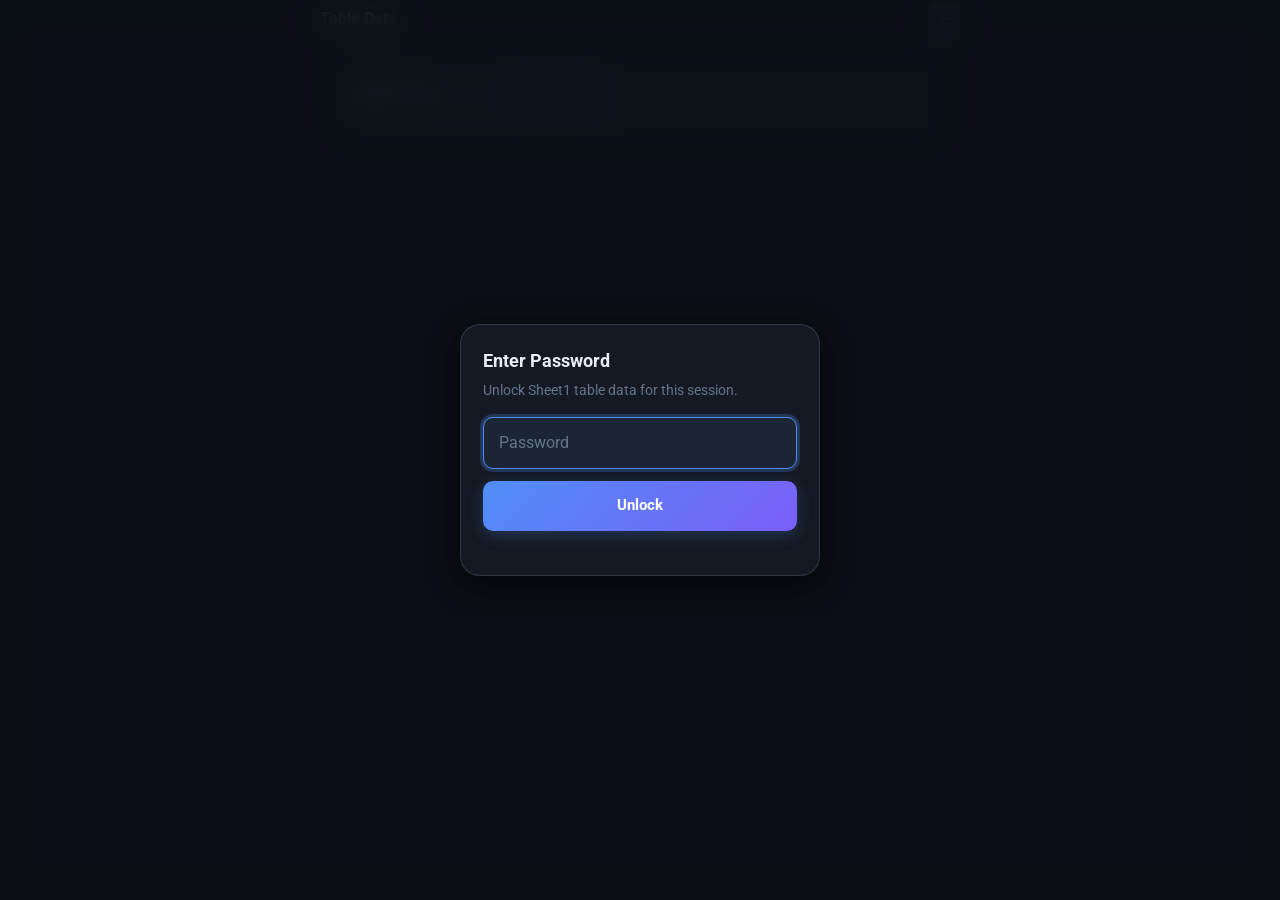
==== table.html @ d9767427 "Update v1" ====
<!DOCTYPE html>
<html lang="en">
<head>
  <meta charset="UTF-8">
  <meta name="viewport" content="width=device-width, initial-scale=1, viewport-fit=cover">
  <meta name="theme-color" content="#0c0f16">
  <meta name="apple-mobile-web-app-capable" content="yes">
  <meta name="apple-mobile-web-app-status-bar-style" content="black-translucent">
  <title>Vending Survey Table</title>
  <link rel="preconnect" href="https://fonts.googleapis.com">
  <link rel="preconnect" href="https://fonts.gstatic.com" crossorigin>
  <link href="https://fonts.googleapis.com/css2?family=Material+Symbols+Rounded:opsz,wght,FILL,GRAD@24,500,0,0&family=Roboto:wght@400;500;700;900&display=swap" rel="stylesheet">
  <link rel="stylesheet" href="assets/style.css">
</head>
<body>
  <div class="auth-overlay hidden" id="authOverlay" role="dialog" aria-modal="true" aria-labelledby="authTitle">
    <form class="auth-card" id="authForm">
      <h2 id="authTitle">Enter Password</h2>
      <p>Unlock Sheet1 table data for this session.</p>
      <input type="password" id="authPassword" autocomplete="current-password" placeholder="Password" required>
      <button type="submit" class="btn btn-primary">Unlock</button>
      <p class="auth-status" id="authStatus" aria-live="polite"></p>
    </form>
  </div>

  <header class="topbar">
    <div class="topbar-inner">
      <div class="topbar-text">
        <h1>Table Data</h1>
      </div>
      <a class="settings-button" href="index.html" aria-label="Back to survey">
        <span class="material-symbols-rounded">arrow_back</span>
      </a>
    </div>
  </header>

  <main class="container table-page">
    <section class="settings-panel">
      <div class="table-viewer-head">
        <span>
          <strong>Sheet1 rows</strong>
          <small id="tableStatus">Loading...</small>
        </span>
        <button type="button" class="btn btn-secondary btn-small" id="loadTableBtn">
          <span class="material-symbols-rounded btn-icon">refresh</span>
          Reload
        </button>
      </div>
      <div class="table-scroll" id="tableScroll">
        <table class="data-table" id="dataTable"></table>
      </div>
    </section>
  </main>

  <div class="toast hidden" id="toast"></div>

  <script src="assets/config.js"></script>
  <script src="assets/table.js"></script>
</body>
</html>
---- assets/style.css ----
:root {
  --bg: #0c0f16;
  --surface: #141923;
  --surface-2: #1c2535;
  --surface-3: #222d40;
  --border: rgba(255, 255, 255, 0.07);
  --border-strong: rgba(255, 255, 255, 0.13);
  --highlight: rgba(255, 255, 255, 0.04);
  --text: #e8eef8;
  --text-dim: #c4cfe4;
  --muted: #64748b;
  --accent: #4f8ef7;
  --accent-glow: rgba(79, 142, 247, 0.25);
  --accent-gradient: linear-gradient(135deg, #4f8ef7, #7b5ef8);
  --topbar-bg: rgba(12, 15, 22, 0.88);
  --panel-bg: rgba(20, 25, 35, 0.78);
  --action-bg: rgba(12, 15, 22, 0.93);
  --success: #34d399;
  --success-dim: rgba(52, 211, 153, 0.15);
  --warn: #fbbf24;
  --warn-dim: rgba(251, 191, 36, 0.15);
  --danger: #f87171;
  --danger-dim: rgba(248, 113, 113, 0.15);
  --green-full: #059669;
  --green-deep: #064e3b;
  --red-full: #dc2626;
  --red-deep: #7f1d1d;
  --amber-full: #d97706;
  --amber-deep: #78350f;
  --radius-sm: 10px;
  --radius: 16px;
  --radius-lg: 20px;
  --tap: 50px;
  --safe-bottom: env(safe-area-inset-bottom, 0px);
  --shadow-card: 0 2px 12px rgba(0, 0, 0, 0.5), 0 0 0 1px var(--border);
  --shadow-float: 0 8px 32px rgba(0, 0, 0, 0.6);
}

body[data-theme="light"] {
  --bg: #f7f9fc;
  --surface: #ffffff;
  --surface-2: #f1f5f9;
  --surface-3: #e2e8f0;
  --border: rgba(15, 23, 42, 0.10);
  --border-strong: rgba(15, 23, 42, 0.18);
  --text: #0f172a;
  --text-dim: #334155;
  --muted: #667085;
  --accent: #2563eb;
  --accent-glow: rgba(37, 99, 235, 0.18);
  --accent-gradient: linear-gradient(135deg, #2563eb, #7c3aed);
  --success: #047857;
  --warn: #b45309;
  --danger: #dc2626;
  --topbar-bg: rgba(255, 255, 255, 0.92);
  --panel-bg: rgba(255, 255, 255, 0.96);
  --action-bg: rgba(255, 255, 255, 0.94);
  --shadow-card: 0 8px 24px rgba(15, 23, 42, 0.07), 0 0 0 1px var(--border);
  --shadow-float: 0 12px 36px rgba(15, 23, 42, 0.16);
}

*, *::before, *::after { box-sizing: border-box; }

html {
  -webkit-text-size-adjust: 100%;
  scroll-behavior: smooth;
}

body {
  margin: 0;
  font-family: 'Roboto', system-ui, -apple-system, sans-serif;
  background: var(--bg);
  color: var(--text);
  line-height: 1.5;
  padding-bottom: calc(128px + var(--safe-bottom));
  -webkit-font-smoothing: antialiased;
}

.material-symbols-rounded {
  font-family: 'Material Symbols Rounded';
  font-feature-settings: 'liga';
  -webkit-font-feature-settings: 'liga';
  font-style: normal;
  font-variation-settings: 'FILL' 0, 'wght' 500, 'GRAD' 0, 'opsz' 24;
  font-weight: normal;
  letter-spacing: normal;
  line-height: 1;
  text-transform: none;
  white-space: nowrap;
  word-wrap: normal;
  -webkit-font-smoothing: antialiased;
}

/* Topbar */

.topbar {
  position: sticky;
  top: 0;
  z-index: 10;
  background: var(--topbar-bg);
  backdrop-filter: blur(20px) saturate(1.6);
  -webkit-backdrop-filter: blur(20px) saturate(1.6);
  border-bottom: 1px solid var(--border);
  padding: 0 10px;
}

.topbar-inner {
  max-width: 640px;
  margin: 0 auto;
  display: flex;
  align-items: center;
  gap: 8px;
  min-height: 38px;
  padding: 4px 0;
}

.topbar-text h1 {
  margin: 0;
  font-size: 1rem;
  font-weight: 700;
  letter-spacing: 0;
  line-height: 1;
}

.topbar-text {
  min-width: 0;
  flex: 1;
}

.topbar-text h1 {
  overflow: hidden;
  text-overflow: ellipsis;
  white-space: nowrap;
}

.draft-badge {
  display: inline-flex;
  align-items: center;
  gap: 4px;
  margin-left: auto;
  padding: 3px 7px;
  border-radius: 999px;
  background: rgba(79, 142, 247, 0.1);
  border: 1px solid rgba(79, 142, 247, 0.25);
  color: var(--accent);
  font-size: 0.66rem;
  font-weight: 600;
  letter-spacing: 0.02em;
}

.draft-badge::before {
  content: '';
  width: 5px;
  height: 5px;
  border-radius: 50%;
  background: var(--accent);
}

.settings-button {
  width: 30px;
  height: 30px;
  border: 1px solid var(--border-strong);
  border-radius: 8px;
  background: var(--surface-2);
  color: var(--text-dim);
  cursor: pointer;
  display: inline-flex;
  align-items: center;
  justify-content: center;
  flex-shrink: 0;
  touch-action: manipulation;
  -webkit-tap-highlight-color: transparent;
}

.settings-button .material-symbols-rounded {
  font-size: 1rem;
}

body[data-theme="light"] .settings-button {
  background: #ffffff;
  color: #475569;
  box-shadow: 0 1px 3px rgba(15, 23, 42, 0.08);
}

/* Layout */

.container {
  max-width: 640px;
  margin: 0 auto;
  padding: 10px 12px 0;
}

/* Settings */

.settings-panel {
  margin-bottom: 12px;
  padding: 16px;
  border: 1px solid var(--border);
  border-radius: var(--radius);
  background: var(--panel-bg);
  box-shadow: var(--shadow-card);
}

.settings-header {
  margin-bottom: 12px;
}

.settings-header h2 {
  margin: 0;
  font-size: 0.95rem;
  font-weight: 800;
  letter-spacing: 0.01em;
}

.settings-header p {
  margin: 2px 0 0;
  color: var(--muted);
  font-size: 0.8rem;
}

.setting-row {
  min-height: 58px;
  padding: 10px 0;
  border-top: 1px solid var(--border);
  display: flex;
  align-items: center;
  justify-content: space-between;
  gap: 16px;
}

.setting-row strong {
  display: block;
  color: var(--text);
  font-size: 0.9rem;
  font-weight: 700;
}

.setting-row small {
  display: block;
  margin-top: 2px;
  color: var(--muted);
  font-size: 0.76rem;
}

.setting-row input[type="checkbox"] {
  width: 48px;
  height: 28px;
  margin: 0;
  appearance: none;
  -webkit-appearance: none;
  border: 1px solid var(--border-strong);
  border-radius: 999px;
  background: var(--surface-3);
  position: relative;
  cursor: pointer;
  flex-shrink: 0;
  transition: background 0.15s, border-color 0.15s;
}

.setting-row input[type="checkbox"]::after {
  content: '';
  position: absolute;
  top: 3px;
  left: 3px;
  width: 20px;
  height: 20px;
  border-radius: 50%;
  background: var(--text-dim);
  transition: transform 0.15s, background 0.15s;
}

.setting-row input[type="checkbox"]:checked {
  background: var(--accent-gradient);
  border-color: transparent;
}

.setting-row input[type="checkbox"]:checked::after {
  transform: translateX(20px);
  background: #fff;
}

.settings-link {
  padding-top: 12px;
  border-top: 1px solid var(--border);
  display: flex;
  align-items: center;
  justify-content: space-between;
  gap: 12px;
  color: inherit;
  text-decoration: none;
}

.settings-link strong {
  display: block;
  color: var(--text);
  font-size: 0.9rem;
  font-weight: 700;
}

.settings-link small {
  display: block;
  margin-top: 2px;
  color: var(--muted);
  font-size: 0.76rem;
}

.settings-link > .material-symbols-rounded {
  color: var(--accent);
  font-size: 1.15rem;
}

.btn-small {
  min-height: 38px;
  padding: 0 12px;
  font-size: 0.84rem;
  flex-shrink: 0;
}

.table-scroll {
  max-height: 360px;
  margin-top: 12px;
  overflow: auto;
  border: 1px solid var(--border);
  border-radius: var(--radius-sm);
  background: var(--surface);
}

.data-table {
  width: max-content;
  min-width: 100%;
  border-collapse: collapse;
  font-size: 0.78rem;
}

.data-table th,
.data-table td {
  max-width: 180px;
  padding: 9px 10px;
  border-bottom: 1px solid var(--border);
  border-right: 1px solid var(--border);
  text-align: left;
  vertical-align: top;
  white-space: nowrap;
}

.data-table th {
  position: sticky;
  top: 0;
  z-index: 1;
  background: var(--surface-2);
  color: var(--text);
  font-weight: 800;
}

.data-table td {
  color: var(--text-dim);
}

.data-table tr:last-child td {
  border-bottom: 0;
}

/* Wizard progress */

.wizard-progress {
  margin-bottom: 12px;
  padding: 14px 14px 12px;
  border: 1px solid var(--border);
  border-radius: var(--radius);
  background: var(--panel-bg);
  box-shadow: var(--shadow-card);
}

.progress-meta {
  display: flex;
  justify-content: space-between;
  align-items: center;
  gap: 12px;
  margin-bottom: 10px;
  color: var(--text-dim);
  font-size: 0.82rem;
  font-weight: 700;
  letter-spacing: 0.01em;
}

.progress-meta span:last-child {
  color: var(--accent);
}

.progress-track {
  height: 8px;
  overflow: hidden;
  border-radius: 999px;
  background: var(--surface-3);
}

.progress-fill {
  width: 25%;
  height: 100%;
  border-radius: inherit;
  background: var(--accent-gradient);
  box-shadow: 0 0 16px var(--accent-glow);
  transition: width 0.24s ease;
}

/* Cards */

.card {
  --section-color: var(--accent);
  --section-soft: rgba(79, 142, 247, 0.14);
  background: var(--surface);
  border-radius: var(--radius-lg);
  padding: 20px 16px;
  margin-bottom: 12px;
  box-shadow: var(--shadow-card);
  position: relative;
  overflow: hidden;
  border-left: 3px solid var(--section-color);
}

.survey-step {
  display: none;
}

.survey-step.active {
  display: block;
  animation: stepIn 0.18s ease-out;
}

@keyframes stepIn {
  from {
    opacity: 0;
    transform: translateY(8px);
  }
  to {
    opacity: 1;
    transform: translateY(0);
  }
}

.card::before {
  content: '';
  position: absolute;
  inset: 0 0 auto;
  height: 1px;
  background: linear-gradient(90deg, transparent, rgba(255,255,255,0.09), transparent);
  pointer-events: none;
}

.card::after {
  content: '';
  position: absolute;
  top: -40px;
  right: -60px;
  width: 150px;
  height: 150px;
  border-radius: 50%;
  background: var(--section-soft);
  filter: blur(26px);
  pointer-events: none;
}

.card-location {
  --section-color: #38bdf8;
  --section-soft: rgba(56, 189, 248, 0.14);
}

.card-machine {
  --section-color: #f59e0b;
  --section-soft: rgba(245, 158, 11, 0.14);
}

.card-amenities {
  --section-color: #10b981;
  --section-soft: rgba(16, 185, 129, 0.14);
}

.card-assessment {
  --section-color: #a78bfa;
  --section-soft: rgba(167, 139, 250, 0.14);
}

body[data-theme="light"] .card-location {
  --section-color: #0284c7;
  --section-soft: rgba(2, 132, 199, 0.10);
}

body[data-theme="light"] .card-machine {
  --section-color: #b45309;
  --section-soft: rgba(180, 83, 9, 0.10);
}

body[data-theme="light"] .card-amenities {
  --section-color: #047857;
  --section-soft: rgba(4, 120, 87, 0.10);
}

body[data-theme="light"] .card-assessment {
  --section-color: #7c3aed;
  --section-soft: rgba(124, 58, 237, 0.10);
}

.card-header {
  display: flex;
  align-items: center;
  gap: 10px;
  margin-bottom: 20px;
}

.card-icon {
  width: 30px;
  height: 30px;
  border-radius: 8px;
  display: flex;
  align-items: center;
  justify-content: center;
  color: var(--section-color);
  flex-shrink: 0;
  border: 1px solid var(--section-soft);
}

.card-icon .material-symbols-rounded {
  font-size: 1.15rem;
}

.card-icon.loc,
.card-icon.mach,
.card-icon.amen,
.card-icon.rate {
  background: var(--section-soft);
}

.card h2 {
  margin: 0;
  font-size: 0.85rem;
  font-weight: 700;
  text-transform: uppercase;
  letter-spacing: 0.07em;
  color: var(--text-dim);
}

/* Fields */

.field {
  display: block;
  margin-bottom: 18px;
}

.field:last-child { margin-bottom: 0; }

fieldset.field {
  border: 0;
  padding: 0;
  margin: 0 0 18px;
}

fieldset.field:last-child { margin-bottom: 0; }

.label, legend.label {
  display: block;
  margin-bottom: 9px;
  font-size: 0.85rem;
  font-weight: 600;
  color: var(--text-dim);
  letter-spacing: 0.01em;
}

/* Inputs */

input[type="text"],
input[type="password"],
select,
textarea {
  width: 100%;
  min-height: var(--tap);
  padding: 13px 15px;
  border: 1px solid var(--border-strong);
  border-radius: var(--radius-sm);
  background: var(--surface-2);
  color: var(--text);
  font: inherit;
  font-size: 16px;
  font-weight: 500;
  transition: border-color 0.15s, box-shadow 0.15s;
  -webkit-appearance: none;
}

select {
  appearance: none;
  background-image:
    linear-gradient(45deg, transparent 50%, var(--muted) 50%),
    linear-gradient(135deg, var(--muted) 50%, transparent 50%);
  background-position:
    calc(100% - 20px) 22px,
    calc(100% - 14px) 22px;
  background-repeat: no-repeat;
  background-size: 6px 6px, 6px 6px;
  padding-right: 44px;
}

textarea {
  min-height: 90px;
  resize: vertical;
  line-height: 1.5;
}

input:focus,
select:focus,
textarea:focus {
  outline: none;
  border-color: var(--accent);
  box-shadow: 0 0 0 3px var(--accent-glow);
}

input.invalid,
select.invalid {
  border-color: var(--danger);
  box-shadow: 0 0 0 3px var(--danger-dim);
}

input::placeholder,
textarea::placeholder {
  color: var(--muted);
  font-weight: 400;
}

.input-action {
  display: grid;
  grid-template-columns: minmax(0, 1fr) var(--tap);
  gap: 8px;
}

.icon-action {
  width: var(--tap);
  min-height: var(--tap);
  border: 1px solid rgba(79, 142, 247, 0.28);
  border-radius: var(--radius-sm);
  background: rgba(79, 142, 247, 0.12);
  color: #93c5fd;
  cursor: pointer;
  display: inline-flex;
  align-items: center;
  justify-content: center;
  touch-action: manipulation;
  -webkit-tap-highlight-color: transparent;
  transition: background 0.12s, border-color 0.12s, transform 0.08s;
}

.icon-action:active {
  transform: scale(0.96);
}

.icon-action:disabled {
  cursor: wait;
  opacity: 0.55;
  transform: none;
}

.icon-action .material-symbols-rounded {
  font-size: 1.2rem;
}

body[data-theme="light"] .icon-action {
  background: #dbeafe;
  border-color: #93c5fd;
  color: #1d4ed8;
}

/* Chips */

.chip-grid {
  display: grid;
  grid-template-columns: repeat(2, 1fr);
  gap: 7px;
}

.chip-row {
  display: flex;
  flex-wrap: wrap;
  gap: 7px;
}

.chip-row.compact { margin-top: 9px; }
.chip-row.wrap    { margin-top: 9px; }

.chip {
  min-height: 46px;
  padding: 10px 14px;
  border: 1px solid var(--border-strong);
  border-radius: 999px;
  background: var(--surface-2);
  color: var(--text-dim);
  font: inherit;
  font-size: 0.88rem;
  font-weight: 500;
  cursor: pointer;
  touch-action: manipulation;
  -webkit-tap-highlight-color: transparent;
  transition: background 0.12s, border-color 0.12s, color 0.12s,
              box-shadow 0.12s, transform 0.08s;
  display: inline-flex;
  align-items: center;
  justify-content: center;
  gap: 6px;
  text-align: center;
  white-space: nowrap;
}

.chip-icon {
  font-size: 1rem;
}

.chip-sm {
  min-height: 38px;
  padding: 8px 13px;
  font-size: 0.82rem;
}

.chip:active { transform: scale(0.96); }

.chip.selected {
  background: rgba(79, 142, 247, 0.18);
  border-color: rgba(79, 142, 247, 0.55);
  color: #93c5fd;
  font-weight: 600;
  box-shadow: 0 0 0 1px rgba(79, 142, 247, 0.3) inset;
}

body[data-theme="light"] .chip.selected {
  background: #dbeafe;
  border-color: #2563eb;
  color: #1d4ed8;
  box-shadow: 0 0 0 1px rgba(37, 99, 235, 0.22) inset;
}

.chip[data-value="office"] { border-color: rgba(56, 189, 248, 0.28); }
.chip[data-value="warehouse"] { border-color: rgba(245, 158, 11, 0.3); }
.chip[data-value="clinic"] { border-color: rgba(248, 113, 113, 0.28); }
.chip[data-value="school"] { border-color: rgba(167, 139, 250, 0.32); }
.chip[data-value="dormitory"] { border-color: rgba(99, 102, 241, 0.32); }
.chip[data-value="gym"] { border-color: rgba(16, 185, 129, 0.3); }
.chip[data-value="coworking"] { border-color: rgba(79, 142, 247, 0.32); }
.chip[data-value="factory"] { border-color: rgba(148, 163, 184, 0.32); }
.chip[data-value="public building"] { border-color: rgba(217, 70, 239, 0.28); }
.chip[data-value="transport hub"] { border-color: rgba(20, 184, 166, 0.3); }
.chip[data-value="retail"] { border-color: rgba(244, 114, 182, 0.28); }
.chip[data-value="mixed-use"] { border-color: rgba(250, 204, 21, 0.3); }

/* invalid group */
.group-invalid .chip,
.group-invalid .score-btn {
  border-color: rgba(248, 113, 113, 0.5);
}

/* yes/no toggles */
.chip-row:not(.compact) .chip-toggle {
  flex: 1;
}

.chip-toggle.selected[data-value="yes"] {
  background: rgba(5, 150, 105, 0.2);
  border-color: rgba(52, 211, 153, 0.5);
  color: #6ee7b7;
  box-shadow: 0 0 0 1px rgba(52, 211, 153, 0.2) inset;
}

body[data-theme="light"] .chip-toggle.selected[data-value="yes"] {
  background: #d1fae5;
  border-color: #10b981;
  color: #047857;
}

.chip-toggle.selected[data-value="no"] {
  background: rgba(220, 38, 38, 0.18);
  border-color: rgba(248, 113, 113, 0.45);
  color: #fca5a5;
  box-shadow: 0 0 0 1px rgba(248, 113, 113, 0.2) inset;
}

body[data-theme="light"] .chip-toggle.selected[data-value="no"] {
  background: #fee2e2;
  border-color: #ef4444;
  color: #b91c1c;
}

/* access difficulty */
.chip-low.selected {
  background: rgba(5, 150, 105, 0.2);
  border-color: rgba(52, 211, 153, 0.5);
  color: #6ee7b7;
}

body[data-theme="light"] .chip-low.selected {
  background: #d1fae5;
  border-color: #10b981;
  color: #047857;
}

.chip-med.selected {
  background: rgba(217, 119, 6, 0.2);
  border-color: rgba(251, 191, 36, 0.5);
  color: #fcd34d;
}

body[data-theme="light"] .chip-med.selected {
  background: #fef3c7;
  border-color: #d97706;
  color: #92400e;
}

.chip-high.selected {
  background: rgba(220, 38, 38, 0.18);
  border-color: rgba(248, 113, 113, 0.45);
  color: #fca5a5;
}

body[data-theme="light"] .chip-high.selected {
  background: #fee2e2;
  border-color: #ef4444;
  color: #b91c1c;
}

/* Score buttons */

.score-row {
  display: grid;
  grid-template-columns: repeat(5, 1fr);
  gap: 6px;
}

.score-row-wide {
  grid-template-columns: repeat(5, 1fr);
  grid-auto-rows: 1fr;
}

.score-btn {
  min-height: 50px;
  padding: 0;
  border: 1px solid var(--border-strong);
  border-radius: var(--radius-sm);
  background: var(--surface-2);
  color: var(--text-dim);
  font: inherit;
  font-size: 1rem;
  font-weight: 700;
  cursor: pointer;
  touch-action: manipulation;
  -webkit-tap-highlight-color: transparent;
  transition: background 0.12s, border-color 0.12s, color 0.12s,
              box-shadow 0.12s, transform 0.08s;
}

.score-btn:active { transform: scale(0.94); }

.score-btn.selected {
  color: #fff;
  font-weight: 800;
}

/* machine quality 1-5 */
.score-btn:not(.score-potential).selected { background: rgba(79,142,247,0.25); border-color: rgba(79,142,247,0.6); color: #93c5fd; }

body[data-theme="light"] .score-btn:not(.score-potential).selected {
  background: #dbeafe;
  border-color: #2563eb;
  color: #1d4ed8;
}

/* potential 1-10: tinted even unselected */
.score-potential[data-value="1"],
.score-potential[data-value="2"],
.score-potential[data-value="3"] {
  color: rgba(248, 113, 113, 0.5);
}

body[data-theme="light"] .score-potential[data-value="1"],
body[data-theme="light"] .score-potential[data-value="2"],
body[data-theme="light"] .score-potential[data-value="3"] {
  color: rgba(185, 28, 28, 0.62);
}

.score-potential[data-value="4"],
.score-potential[data-value="5"],
.score-potential[data-value="6"] {
  color: rgba(251, 191, 36, 0.5);
}

body[data-theme="light"] .score-potential[data-value="4"],
body[data-theme="light"] .score-potential[data-value="5"],
body[data-theme="light"] .score-potential[data-value="6"] {
  color: rgba(146, 64, 14, 0.62);
}

.score-potential[data-value="7"],
.score-potential[data-value="8"] {
  color: rgba(52, 211, 153, 0.55);
}

body[data-theme="light"] .score-potential[data-value="7"],
body[data-theme="light"] .score-potential[data-value="8"] {
  color: rgba(4, 120, 87, 0.66);
}

.score-potential[data-value="9"],
.score-potential[data-value="10"] {
  color: rgba(52, 211, 153, 0.8);
}

body[data-theme="light"] .score-potential[data-value="9"],
body[data-theme="light"] .score-potential[data-value="10"] {
  color: rgba(4, 120, 87, 0.85);
}

.score-potential.selected[data-value="1"],
.score-potential.selected[data-value="2"],
.score-potential.selected[data-value="3"] {
  background: rgba(220, 38, 38, 0.25);
  border-color: rgba(248, 113, 113, 0.5);
  color: var(--danger);
  box-shadow: 0 0 12px rgba(248, 113, 113, 0.15);
}

body[data-theme="light"] .score-potential.selected[data-value="1"],
body[data-theme="light"] .score-potential.selected[data-value="2"],
body[data-theme="light"] .score-potential.selected[data-value="3"] {
  background: #fee2e2;
  border-color: #ef4444;
  color: #b91c1c;
}

.score-potential.selected[data-value="4"],
.score-potential.selected[data-value="5"],
.score-potential.selected[data-value="6"] {
  background: rgba(217, 119, 6, 0.22);
  border-color: rgba(251, 191, 36, 0.5);
  color: var(--warn);
  box-shadow: 0 0 12px rgba(251, 191, 36, 0.15);
}

body[data-theme="light"] .score-potential.selected[data-value="4"],
body[data-theme="light"] .score-potential.selected[data-value="5"],
body[data-theme="light"] .score-potential.selected[data-value="6"] {
  background: #fef3c7;
  border-color: #d97706;
  color: #92400e;
}

.score-potential.selected[data-value="7"],
.score-potential.selected[data-value="8"] {
  background: rgba(5, 150, 105, 0.22);
  border-color: rgba(52, 211, 153, 0.5);
  color: var(--success);
  box-shadow: 0 0 12px rgba(52, 211, 153, 0.15);
}

body[data-theme="light"] .score-potential.selected[data-value="7"],
body[data-theme="light"] .score-potential.selected[data-value="8"] {
  background: #d1fae5;
  border-color: #10b981;
  color: #047857;
}

.score-potential.selected[data-value="9"],
.score-potential.selected[data-value="10"] {
  background: rgba(52, 211, 153, 0.22);
  border-color: rgba(52, 211, 153, 0.6);
  color: var(--success);
  box-shadow: 0 0 16px rgba(52, 211, 153, 0.25);
}

body[data-theme="light"] .score-potential.selected[data-value="9"],
body[data-theme="light"] .score-potential.selected[data-value="10"] {
  background: #bbf7d0;
  border-color: #16a34a;
  color: #166534;
}

/* Hint */

.hint {
  margin: 10px 0 0;
  font-size: 0.78rem;
  font-weight: 500;
  color: var(--muted);
  letter-spacing: 0.01em;
}

/* Divider */

.divider {
  height: 1px;
  background: var(--border);
  margin: 16px 0;
}

/* Conditional reveal */

.conditional {
  overflow: hidden;
  max-height: 600px;
  opacity: 1;
  transition: max-height 0.3s cubic-bezier(0.4,0,0.2,1),
              opacity 0.25s ease,
              margin-top 0.3s ease;
  margin-top: 16px;
  padding-top: 16px;
  border-top: 1px solid var(--border);
}

.conditional.collapsed {
  max-height: 0 !important;
  opacity: 0 !important;
  margin-top: 0 !important;
  padding-top: 0 !important;
  border-top: none !important;
  pointer-events: none;
}

/* Action bar */

.action-bar {
  position: fixed;
  left: 0;
  right: 0;
  bottom: 0;
  z-index: 20;
  background: var(--action-bg);
  backdrop-filter: blur(20px) saturate(1.6);
  -webkit-backdrop-filter: blur(20px) saturate(1.6);
  border-top: 1px solid var(--border-strong);
  padding: 12px 12px calc(12px + var(--safe-bottom));
}

.action-inner {
  max-width: 640px;
  margin: 0 auto;
  display: grid;
  grid-template-columns: 1fr 1.35fr;
  gap: 10px;
}

.btn {
  min-height: var(--tap);
  border: 0;
  border-radius: var(--radius-sm);
  font: inherit;
  font-size: 0.95rem;
  font-weight: 700;
  cursor: pointer;
  touch-action: manipulation;
  -webkit-tap-highlight-color: transparent;
  transition: opacity 0.12s, transform 0.08s, box-shadow 0.15s;
  letter-spacing: 0.01em;
  display: inline-flex;
  align-items: center;
  justify-content: center;
  gap: 8px;
}

.btn-icon {
  font-size: 1.08rem;
}

.btn:active { transform: scale(0.97); }

.btn:disabled {
  opacity: 0.42;
  cursor: not-allowed;
  transform: none;
}

.btn-primary {
  background: var(--accent-gradient);
  color: #fff;
  box-shadow: 0 4px 16px var(--accent-glow);
}

.btn-primary:hover {
  box-shadow: 0 6px 20px rgba(79, 142, 247, 0.4);
}

.btn-primary:disabled {
  box-shadow: none;
}

.btn-ghost {
  background: var(--surface-3);
  color: var(--text-dim);
  border: 1px solid var(--border-strong);
}

.btn-secondary {
  background: rgba(79, 142, 247, 0.12);
  color: #93c5fd;
  border: 1px solid rgba(79, 142, 247, 0.25);
}

body[data-theme="light"] .btn-secondary {
  background: #dbeafe;
  border-color: #93c5fd;
  color: #1d4ed8;
}

body[data-theme="light"] .btn-primary {
  box-shadow: 0 6px 18px rgba(37, 99, 235, 0.24);
}

body[data-theme="light"] .status.error {
  color: #b91c1c;
}

body[data-theme="light"] .status.success {
  color: #047857;
}

body[data-theme="light"] .toast {
  background: #ffffff;
  border-color: rgba(15, 23, 42, 0.14);
  color: #0f172a;
}

.btn.hidden {
  display: none !important;
}

/* Status */

.status {
  max-width: 640px;
  margin: 8px auto 0;
  min-height: 1.1em;
  text-align: center;
  font-size: 0.78rem;
  font-weight: 500;
  color: var(--muted);
}

.status.error   { color: var(--danger); }
.status.success { color: var(--success); }

/* Auth */

.auth-overlay {
  position: fixed;
  inset: 0;
  z-index: 100;
  display: grid;
  place-items: center;
  padding: 20px;
  background: rgba(12, 15, 22, 0.82);
  backdrop-filter: blur(16px);
  -webkit-backdrop-filter: blur(16px);
}

.auth-card {
  width: min(100%, 360px);
  padding: 22px;
  border: 1px solid var(--border-strong);
  border-radius: var(--radius-lg);
  background: var(--surface);
  box-shadow: var(--shadow-float);
}

.auth-card h2 {
  margin: 0;
  font-size: 1.15rem;
}

.auth-card p {
  margin: 6px 0 16px;
  color: var(--muted);
  font-size: 0.85rem;
}

.auth-card .btn {
  width: 100%;
  margin-top: 12px;
}

.auth-status {
  min-height: 1.2em;
  margin-bottom: 0 !important;
  color: var(--danger) !important;
  text-align: center;
}

/* Toast */

.toast {
  position: fixed;
  left: 50%;
  bottom: calc(106px + var(--safe-bottom));
  transform: translateX(-50%) translateY(0);
  background: var(--surface-3);
  border: 1px solid var(--border-strong);
  color: var(--text);
  padding: 10px 20px;
  border-radius: 999px;
  font-size: 0.875rem;
  font-weight: 600;
  box-shadow: var(--shadow-float);
  z-index: 30;
  white-space: nowrap;
  animation: toastIn 0.22s cubic-bezier(0.34,1.56,0.64,1);
}

.toast.hidden {
  display: none !important;
}

@keyframes toastIn {
  from { opacity: 0; transform: translateX(-50%) translateY(10px) scale(0.95); }
  to   { opacity: 1; transform: translateX(-50%) translateY(0) scale(1); }
}

/* Misc */

.hidden { display: none !important; }

/* Responsive */

@media (min-width: 480px) {
  .chip-grid {
    grid-template-columns: repeat(3, 1fr);
  }

  .score-row-wide {
    grid-template-columns: repeat(10, 1fr);
    grid-auto-rows: auto;
  }

  .score-btn {
    min-height: 46px;
  }
}
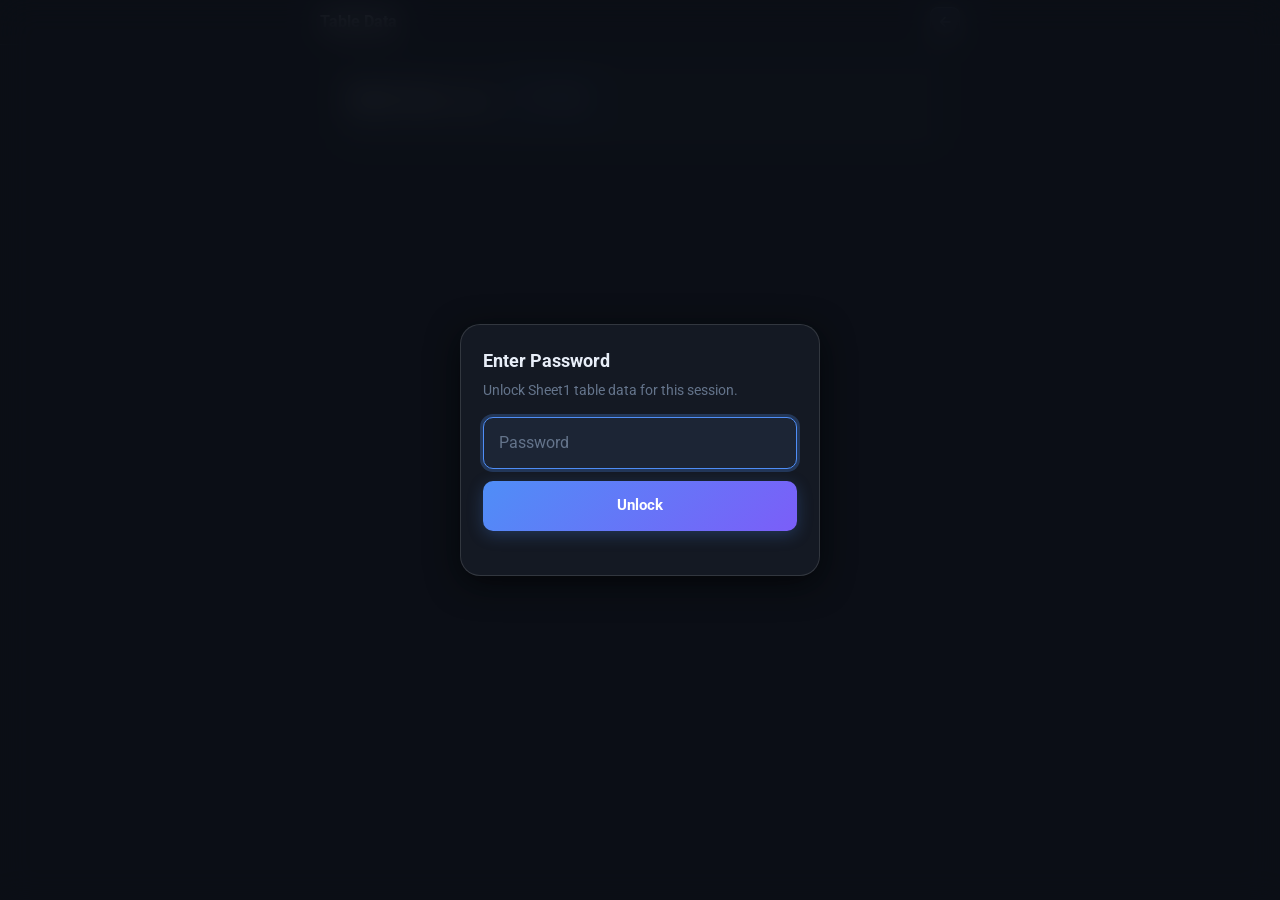
==== commit 8b4b405a: "Update v1.1" ====
--- a/table.html
+++ b/table.html
@@ -5,8 +5,16 @@
   <meta name="viewport" content="width=device-width, initial-scale=1, viewport-fit=cover">
   <meta name="theme-color" content="#0c0f16">
   <meta name="apple-mobile-web-app-capable" content="yes">
+  <meta name="mobile-web-app-capable" content="yes">
+  <meta name="apple-mobile-web-app-title" content="Site Survey">
   <meta name="apple-mobile-web-app-status-bar-style" content="black-translucent">
+  <meta name="format-detection" content="telephone=no">
   <title>Vending Survey Table</title>
+  <link rel="manifest" href="manifest.webmanifest">
+  <link rel="icon" href="assets/icons/favicon-32.png" sizes="32x32" type="image/png">
+  <link rel="icon" href="assets/icons/favicon-16.png" sizes="16x16" type="image/png">
+  <link rel="icon" href="assets/icons/icon.svg" type="image/svg+xml">
+  <link rel="apple-touch-icon" href="assets/icons/apple-touch-icon.png">
   <link rel="preconnect" href="https://fonts.googleapis.com">
   <link rel="preconnect" href="https://fonts.gstatic.com" crossorigin>
   <link href="https://fonts.googleapis.com/css2?family=Material+Symbols+Rounded:opsz,wght,FILL,GRAD@24,500,0,0&family=Roboto:wght@400;500;700;900&display=swap" rel="stylesheet">
--- a/assets/style.css
+++ b/assets/style.css
@@ -14,7 +14,7 @@
   --accent-gradient: linear-gradient(135deg, #4f8ef7, #7b5ef8);
   --topbar-bg: rgba(12, 15, 22, 0.88);
   --panel-bg: rgba(20, 25, 35, 0.78);
-  --action-bg: rgba(12, 15, 22, 0.93);
+  --action-bg: #0c0f16;
   --success: #34d399;
   --success-dim: rgba(52, 211, 153, 0.15);
   --warn: #fbbf24;
@@ -31,6 +31,7 @@
   --radius: 16px;
   --radius-lg: 20px;
   --tap: 50px;
+  --safe-top: env(safe-area-inset-top, 0px);
   --safe-bottom: env(safe-area-inset-bottom, 0px);
   --shadow-card: 0 2px 12px rgba(0, 0, 0, 0.5), 0 0 0 1px var(--border);
   --shadow-float: 0 8px 32px rgba(0, 0, 0, 0.6);
@@ -54,7 +55,7 @@
   --danger: #dc2626;
   --topbar-bg: rgba(255, 255, 255, 0.92);
   --panel-bg: rgba(255, 255, 255, 0.96);
-  --action-bg: rgba(255, 255, 255, 0.94);
+  --action-bg: #ffffff;
   --shadow-card: 0 8px 24px rgba(15, 23, 42, 0.07), 0 0 0 1px var(--border);
   --shadow-float: 0 12px 36px rgba(15, 23, 42, 0.16);
 }
@@ -101,7 +102,7 @@
   backdrop-filter: blur(20px) saturate(1.6);
   -webkit-backdrop-filter: blur(20px) saturate(1.6);
   border-bottom: 1px solid var(--border);
-  padding: 0 10px;
+  padding: var(--safe-top) 10px 0;
 }
 
 .topbar-inner {
@@ -110,8 +111,8 @@
   display: flex;
   align-items: center;
   gap: 8px;
-  min-height: 38px;
-  padding: 4px 0;
+  min-height: 44px;
+  padding: 6px 0;
 }
 
 .topbar-text h1 {
@@ -1025,10 +1026,12 @@
   bottom: 0;
   z-index: 20;
   background: var(--action-bg);
-  backdrop-filter: blur(20px) saturate(1.6);
-  -webkit-backdrop-filter: blur(20px) saturate(1.6);
   border-top: 1px solid var(--border-strong);
   padding: 12px 12px calc(12px + var(--safe-bottom));
+  backface-visibility: hidden;
+  contain: layout paint;
+  transform: translate3d(0, 0, 0);
+  will-change: transform;
 }
 
 .action-inner {
@@ -1133,6 +1136,9 @@
   font-size: 0.78rem;
   font-weight: 500;
   color: var(--muted);
+  overflow: hidden;
+  text-overflow: ellipsis;
+  white-space: nowrap;
 }
 
 .status.error   { color: var(--danger); }
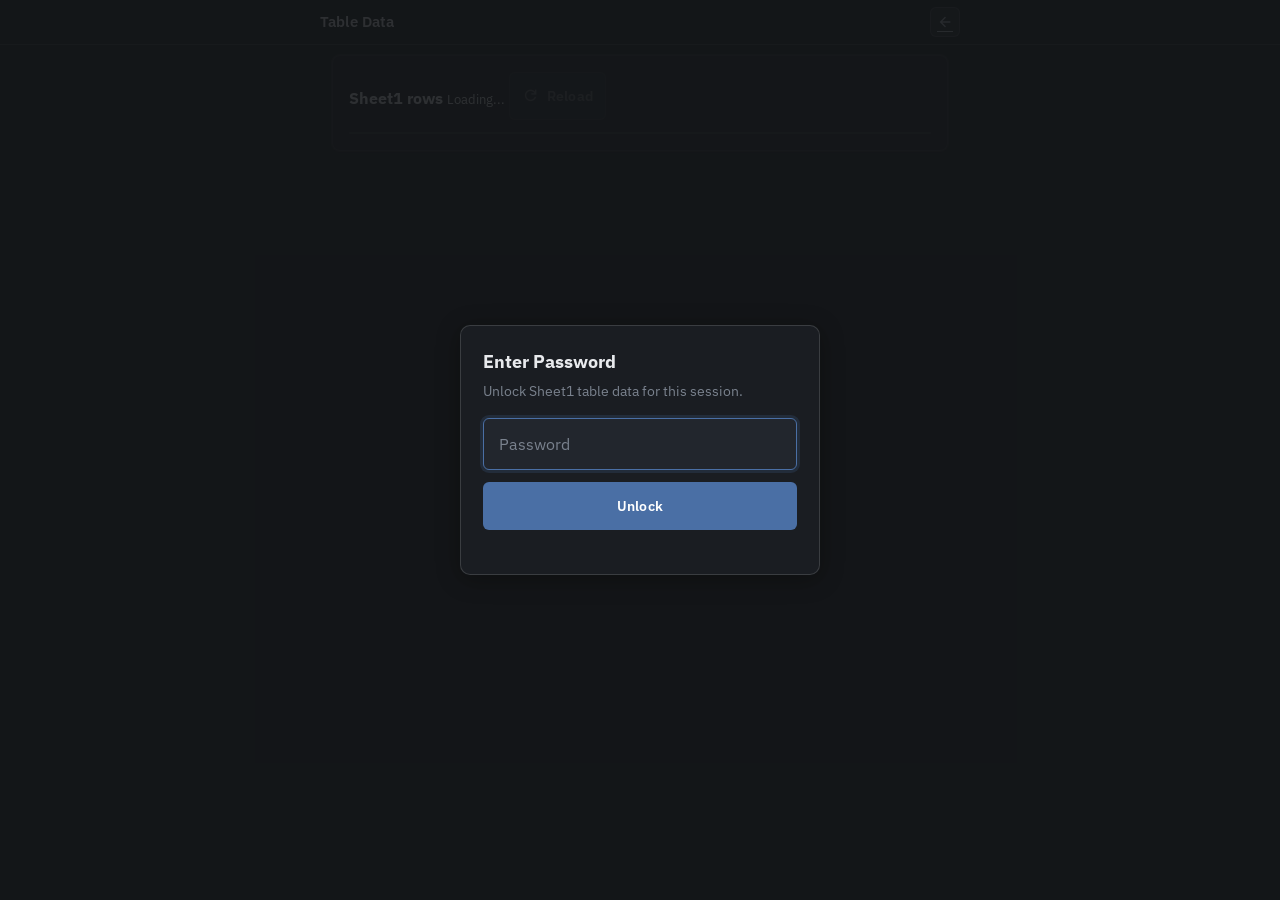
==== commit 9d400bdf: "Update v1.6" ====
--- a/table.html
+++ b/table.html
@@ -3,7 +3,7 @@
 <head>
   <meta charset="UTF-8">
   <meta name="viewport" content="width=device-width, initial-scale=1, viewport-fit=cover">
-  <meta name="theme-color" content="#0c0f16">
+  <meta name="theme-color" content="#141619">
   <meta name="apple-mobile-web-app-capable" content="yes">
   <meta name="mobile-web-app-capable" content="yes">
   <meta name="apple-mobile-web-app-title" content="Site Survey">
@@ -17,7 +17,7 @@
   <link rel="apple-touch-icon" href="assets/icons/apple-touch-icon.png">
   <link rel="preconnect" href="https://fonts.googleapis.com">
   <link rel="preconnect" href="https://fonts.gstatic.com" crossorigin>
-  <link href="https://fonts.googleapis.com/css2?family=Material+Symbols+Rounded:opsz,wght,FILL,GRAD@24,500,0,0&family=Roboto:wght@400;500;700;900&display=swap" rel="stylesheet">
+  <link href="https://fonts.googleapis.com/css2?family=IBM+Plex+Sans:wght@400;500;600;700&family=Material+Symbols+Outlined:opsz,wght,FILL,GRAD@24,400,0,0&display=swap" rel="stylesheet">
   <link rel="stylesheet" href="assets/style.css">
 </head>
 <body>
--- a/assets/style.css
+++ b/assets/style.css
@@ -1,88 +1,92 @@
 :root {
-  --bg: #0c0f16;
-  --surface: #141923;
-  --surface-2: #1c2535;
-  --surface-3: #222d40;
-  --border: rgba(255, 255, 255, 0.07);
-  --border-strong: rgba(255, 255, 255, 0.13);
-  --highlight: rgba(255, 255, 255, 0.04);
-  --text: #e8eef8;
-  --text-dim: #c4cfe4;
-  --muted: #64748b;
-  --accent: #4f8ef7;
-  --accent-glow: rgba(79, 142, 247, 0.25);
-  --accent-gradient: linear-gradient(135deg, #4f8ef7, #7b5ef8);
-  --topbar-bg: rgba(12, 15, 22, 0.88);
-  --panel-bg: rgba(20, 25, 35, 0.78);
-  --action-bg: #0c0f16;
-  --success: #34d399;
-  --success-dim: rgba(52, 211, 153, 0.15);
-  --warn: #fbbf24;
-  --warn-dim: rgba(251, 191, 36, 0.15);
-  --danger: #f87171;
-  --danger-dim: rgba(248, 113, 113, 0.15);
-  --green-full: #059669;
-  --green-deep: #064e3b;
-  --red-full: #dc2626;
-  --red-deep: #7f1d1d;
-  --amber-full: #d97706;
-  --amber-deep: #78350f;
-  --radius-sm: 10px;
-  --radius: 16px;
-  --radius-lg: 20px;
-  --tap: 50px;
+  --bg: #141619;
+  --surface: #1a1d22;
+  --surface-2: #22262d;
+  --surface-3: #2a2f38;
+  --border: rgba(255, 255, 255, 0.08);
+  --border-strong: rgba(255, 255, 255, 0.14);
+  --highlight: rgba(255, 255, 255, 0.03);
+  --text: #e8eaed;
+  --text-dim: #b8bec8;
+  --muted: #7a828e;
+  --accent: #4a6fa5;
+  --accent-soft: rgba(74, 111, 165, 0.14);
+  --accent-glow: rgba(74, 111, 165, 0.18);
+  --topbar-bg: rgba(20, 22, 25, 0.94);
+  --panel-bg: rgba(26, 29, 34, 0.96);
+  --action-bg: #141619;
+  --success: #3d8b6e;
+  --success-dim: rgba(61, 139, 110, 0.14);
+  --warn: #b8860b;
+  --warn-dim: rgba(184, 134, 11, 0.14);
+  --danger: #c45c5c;
+  --danger-dim: rgba(196, 92, 92, 0.14);
+  --green-full: #2d6a4f;
+  --green-deep: #1b4332;
+  --red-full: #9b2c2c;
+  --red-deep: #63171b;
+  --amber-full: #92600a;
+  --amber-deep: #5c3d0a;
+  --radius-sm: 6px;
+  --radius: 8px;
+  --radius-lg: 10px;
+  --tap: 48px;
   --safe-top: env(safe-area-inset-top, 0px);
   --safe-bottom: env(safe-area-inset-bottom, 0px);
-  --shadow-card: 0 2px 12px rgba(0, 0, 0, 0.5), 0 0 0 1px var(--border);
-  --shadow-float: 0 8px 32px rgba(0, 0, 0, 0.6);
+  --shadow-card: 0 1px 2px rgba(0, 0, 0, 0.24), 0 0 0 1px var(--border);
+  --shadow-float: 0 4px 24px rgba(0, 0, 0, 0.32);
 }
 
 body[data-theme="light"] {
-  --bg: #f7f9fc;
+  --bg: #f3f4f6;
   --surface: #ffffff;
-  --surface-2: #f1f5f9;
-  --surface-3: #e2e8f0;
-  --border: rgba(15, 23, 42, 0.10);
-  --border-strong: rgba(15, 23, 42, 0.18);
-  --text: #0f172a;
-  --text-dim: #334155;
-  --muted: #667085;
-  --accent: #2563eb;
-  --accent-glow: rgba(37, 99, 235, 0.18);
-  --accent-gradient: linear-gradient(135deg, #2563eb, #7c3aed);
-  --success: #047857;
-  --warn: #b45309;
-  --danger: #dc2626;
-  --topbar-bg: rgba(255, 255, 255, 0.92);
-  --panel-bg: rgba(255, 255, 255, 0.96);
+  --surface-2: #f8f9fb;
+  --surface-3: #eceff3;
+  --border: rgba(15, 23, 42, 0.09);
+  --border-strong: rgba(15, 23, 42, 0.16);
+  --text: #111827;
+  --text-dim: #374151;
+  --muted: #6b7280;
+  --accent: #3d5f8a;
+  --accent-soft: rgba(61, 95, 138, 0.10);
+  --accent-glow: rgba(61, 95, 138, 0.14);
+  --success: #2d6a4f;
+  --warn: #92600a;
+  --danger: #9b2c2c;
+  --topbar-bg: rgba(255, 255, 255, 0.96);
+  --panel-bg: rgba(255, 255, 255, 0.98);
   --action-bg: #ffffff;
-  --shadow-card: 0 8px 24px rgba(15, 23, 42, 0.07), 0 0 0 1px var(--border);
-  --shadow-float: 0 12px 36px rgba(15, 23, 42, 0.16);
+  --shadow-card: 0 1px 3px rgba(15, 23, 42, 0.06), 0 0 0 1px var(--border);
+  --shadow-float: 0 8px 24px rgba(15, 23, 42, 0.10);
 }
 
 *, *::before, *::after { box-sizing: border-box; }
 
 html {
   -webkit-text-size-adjust: 100%;
+  background: var(--bg);
+  overscroll-behavior-y: none;
   scroll-behavior: smooth;
 }
 
 body {
   margin: 0;
-  font-family: 'Roboto', system-ui, -apple-system, sans-serif;
+  font-family: 'IBM Plex Sans', system-ui, -apple-system, sans-serif;
   background: var(--bg);
   color: var(--text);
   line-height: 1.5;
+  min-height: 100dvh;
+  overscroll-behavior-y: none;
   padding-bottom: calc(128px + var(--safe-bottom));
   -webkit-font-smoothing: antialiased;
 }
 
 .material-symbols-rounded {
-  font-family: 'Material Symbols Rounded';
+  font-family: 'Material Symbols Outlined';
   font-feature-settings: 'liga';
   -webkit-font-feature-settings: 'liga';
   font-style: normal;
-  font-variation-settings: 'FILL' 0, 'wght' 500, 'GRAD' 0, 'opsz' 24;
+  font-variation-settings: 'FILL' 0, 'wght' 400, 'GRAD' 0, 'opsz' 24;
   font-weight: normal;
   letter-spacing: normal;
   line-height: 1;
@@ -99,9 +103,7 @@
   top: 0;
   z-index: 10;
   background: var(--topbar-bg);
-  backdrop-filter: blur(20px) saturate(1.6);
-  -webkit-backdrop-filter: blur(20px) saturate(1.6);
-  border-bottom: 1px solid var(--border);
+  border-bottom: 1px solid var(--border-strong);
   padding: var(--safe-top) 10px 0;
 }
 
@@ -117,9 +119,9 @@
 
 .topbar-text h1 {
   margin: 0;
-  font-size: 1rem;
-  font-weight: 700;
-  letter-spacing: 0;
+  font-size: 0.95rem;
+  font-weight: 600;
+  letter-spacing: 0.01em;
   line-height: 1;
 }
 
@@ -139,11 +141,11 @@
   align-items: center;
   gap: 4px;
   margin-left: auto;
-  padding: 3px 7px;
-  border-radius: 999px;
-  background: rgba(79, 142, 247, 0.1);
-  border: 1px solid rgba(79, 142, 247, 0.25);
-  color: var(--accent);
+  padding: 3px 8px;
+  border-radius: var(--radius-sm);
+  background: var(--accent-soft);
+  border: 1px solid var(--border-strong);
+  color: var(--text-dim);
   font-size: 0.66rem;
   font-weight: 600;
   letter-spacing: 0.02em;
@@ -161,7 +163,7 @@
   width: 30px;
   height: 30px;
   border: 1px solid var(--border-strong);
-  border-radius: 8px;
+  border-radius: var(--radius-sm);
   background: var(--surface-2);
   color: var(--text-dim);
   cursor: pointer;
@@ -178,9 +180,8 @@
 }
 
 body[data-theme="light"] .settings-button {
-  background: #ffffff;
-  color: #475569;
-  box-shadow: 0 1px 3px rgba(15, 23, 42, 0.08);
+  background: var(--surface);
+  color: var(--text-dim);
 }
 
 /* Layout */
@@ -209,8 +210,8 @@
 .settings-header h2 {
   margin: 0;
   font-size: 0.95rem;
-  font-weight: 800;
-  letter-spacing: 0.01em;
+  font-weight: 600;
+  letter-spacing: 0;
 }
 
 .settings-header p {
@@ -233,7 +234,7 @@
   display: block;
   color: var(--text);
   font-size: 0.9rem;
-  font-weight: 700;
+  font-weight: 600;
 }
 
 .setting-row small {
@@ -271,8 +272,8 @@
 }
 
 .setting-row input[type="checkbox"]:checked {
-  background: var(--accent-gradient);
-  border-color: transparent;
+  background: var(--accent);
+  border-color: var(--accent);
 }
 
 .setting-row input[type="checkbox"]:checked::after {
@@ -295,7 +296,7 @@
   display: block;
   color: var(--text);
   font-size: 0.9rem;
-  font-weight: 700;
+  font-weight: 600;
 }
 
 .settings-link small {
@@ -306,7 +307,7 @@
 }
 
 .settings-link > .material-symbols-rounded {
-  color: var(--accent);
+  color: var(--muted);
   font-size: 1.15rem;
 }
 
@@ -350,7 +351,7 @@
   z-index: 1;
   background: var(--surface-2);
   color: var(--text);
-  font-weight: 800;
+  font-weight: 600;
 }
 
 .data-table td {
@@ -378,20 +379,21 @@
   align-items: center;
   gap: 12px;
   margin-bottom: 10px;
-  color: var(--text-dim);
-  font-size: 0.82rem;
-  font-weight: 700;
-  letter-spacing: 0.01em;
+  color: var(--muted);
+  font-size: 0.78rem;
+  font-weight: 600;
+  letter-spacing: 0.02em;
+  text-transform: uppercase;
 }
 
 .progress-meta span:last-child {
-  color: var(--accent);
+  color: var(--text-dim);
 }
 
 .progress-track {
-  height: 8px;
+  height: 4px;
   overflow: hidden;
-  border-radius: 999px;
+  border-radius: 2px;
   background: var(--surface-3);
 }
 
@@ -399,24 +401,22 @@
   width: 25%;
   height: 100%;
   border-radius: inherit;
-  background: var(--accent-gradient);
-  box-shadow: 0 0 16px var(--accent-glow);
-  transition: width 0.24s ease;
+  background: var(--accent);
+  transition: width 0.2s ease;
 }
 
 /* Cards */
 
 .card {
   --section-color: var(--accent);
-  --section-soft: rgba(79, 142, 247, 0.14);
   background: var(--surface);
   border-radius: var(--radius-lg);
-  padding: 20px 16px;
+  padding: 18px 16px;
   margin-bottom: 12px;
   box-shadow: var(--shadow-card);
   position: relative;
-  overflow: hidden;
-  border-left: 3px solid var(--section-color);
+  border: 1px solid var(--border);
+  border-top: 2px solid var(--section-color);
 }
 
 .survey-step {
@@ -425,13 +425,14 @@
 
 .survey-step.active {
   display: block;
-  animation: stepIn 0.18s ease-out;
+  min-height: calc(100dvh - var(--safe-top) - var(--safe-bottom) - 245px);
+  animation: stepIn 0.15s ease-out;
 }
 
 @keyframes stepIn {
   from {
     opacity: 0;
-    transform: translateY(8px);
+    transform: translateY(4px);
   }
   to {
     opacity: 1;
@@ -439,66 +440,11 @@
   }
 }
 
-.card::before {
-  content: '';
-  position: absolute;
-  inset: 0 0 auto;
-  height: 1px;
-  background: linear-gradient(90deg, transparent, rgba(255,255,255,0.09), transparent);
-  pointer-events: none;
-}
-
-.card::after {
-  content: '';
-  position: absolute;
-  top: -40px;
-  right: -60px;
-  width: 150px;
-  height: 150px;
-  border-radius: 50%;
-  background: var(--section-soft);
-  filter: blur(26px);
-  pointer-events: none;
-}
-
-.card-location {
-  --section-color: #38bdf8;
-  --section-soft: rgba(56, 189, 248, 0.14);
-}
-
-.card-machine {
-  --section-color: #f59e0b;
-  --section-soft: rgba(245, 158, 11, 0.14);
-}
-
-.card-amenities {
-  --section-color: #10b981;
-  --section-soft: rgba(16, 185, 129, 0.14);
-}
-
+.card-location,
+.card-machine,
+.card-amenities,
 .card-assessment {
-  --section-color: #a78bfa;
-  --section-soft: rgba(167, 139, 250, 0.14);
-}
-
-body[data-theme="light"] .card-location {
-  --section-color: #0284c7;
-  --section-soft: rgba(2, 132, 199, 0.10);
-}
-
-body[data-theme="light"] .card-machine {
-  --section-color: #b45309;
-  --section-soft: rgba(180, 83, 9, 0.10);
-}
-
-body[data-theme="light"] .card-amenities {
-  --section-color: #047857;
-  --section-soft: rgba(4, 120, 87, 0.10);
-}
-
-body[data-theme="light"] .card-assessment {
-  --section-color: #7c3aed;
-  --section-soft: rgba(124, 58, 237, 0.10);
+  --section-color: var(--accent);
 }
 
 .card-header {
@@ -509,35 +455,29 @@
 }
 
 .card-icon {
-  width: 30px;
-  height: 30px;
-  border-radius: 8px;
+  width: 28px;
+  height: 28px;
+  border-radius: var(--radius-sm);
   display: flex;
   align-items: center;
   justify-content: center;
-  color: var(--section-color);
+  color: var(--text-dim);
   flex-shrink: 0;
-  border: 1px solid var(--section-soft);
+  border: 1px solid var(--border-strong);
+  background: var(--surface-2);
 }
 
 .card-icon .material-symbols-rounded {
-  font-size: 1.15rem;
-}
-
-.card-icon.loc,
-.card-icon.mach,
-.card-icon.amen,
-.card-icon.rate {
-  background: var(--section-soft);
+  font-size: 1.05rem;
 }
 
 .card h2 {
   margin: 0;
-  font-size: 0.85rem;
-  font-weight: 700;
-  text-transform: uppercase;
-  letter-spacing: 0.07em;
-  color: var(--text-dim);
+  font-size: 0.92rem;
+  font-weight: 600;
+  text-transform: none;
+  letter-spacing: 0;
+  color: var(--text);
 }
 
 /* Fields */
@@ -559,8 +499,8 @@
 
 .label, legend.label {
   display: block;
-  margin-bottom: 9px;
-  font-size: 0.85rem;
+  margin-bottom: 8px;
+  font-size: 0.82rem;
   font-weight: 600;
   color: var(--text-dim);
   letter-spacing: 0.01em;
@@ -634,21 +574,21 @@
 .icon-action {
   width: var(--tap);
   min-height: var(--tap);
-  border: 1px solid rgba(79, 142, 247, 0.28);
+  border: 1px solid var(--border-strong);
   border-radius: var(--radius-sm);
-  background: rgba(79, 142, 247, 0.12);
-  color: #93c5fd;
+  background: var(--surface-2);
+  color: var(--text-dim);
   cursor: pointer;
   display: inline-flex;
   align-items: center;
   justify-content: center;
   touch-action: manipulation;
   -webkit-tap-highlight-color: transparent;
-  transition: background 0.12s, border-color 0.12s, transform 0.08s;
+  transition: background 0.12s, border-color 0.12s;
 }
 
 .icon-action:active {
-  transform: scale(0.96);
+  background: var(--surface-3);
 }
 
 .icon-action:disabled {
@@ -662,9 +602,9 @@
 }
 
 body[data-theme="light"] .icon-action {
-  background: #dbeafe;
-  border-color: #93c5fd;
-  color: #1d4ed8;
+  background: var(--surface-2);
+  border-color: var(--border-strong);
+  color: var(--text-dim);
 }
 
 /* Chips */
@@ -685,20 +625,19 @@
 .chip-row.wrap    { margin-top: 9px; }
 
 .chip {
-  min-height: 46px;
+  min-height: 44px;
   padding: 10px 14px;
   border: 1px solid var(--border-strong);
-  border-radius: 999px;
+  border-radius: var(--radius-sm);
   background: var(--surface-2);
   color: var(--text-dim);
   font: inherit;
-  font-size: 0.88rem;
+  font-size: 0.86rem;
   font-weight: 500;
   cursor: pointer;
   touch-action: manipulation;
   -webkit-tap-highlight-color: transparent;
-  transition: background 0.12s, border-color 0.12s, color 0.12s,
-              box-shadow 0.12s, transform 0.08s;
+  transition: background 0.12s, border-color 0.12s, color 0.12s;
   display: inline-flex;
   align-items: center;
   justify-content: center;
@@ -717,35 +656,24 @@
   font-size: 0.82rem;
 }
 
-.chip:active { transform: scale(0.96); }
+.fetched-operator,
+.fetched-ico {
+  border-color: var(--border-strong);
+  color: var(--text);
+}
 
 .chip.selected {
-  background: rgba(79, 142, 247, 0.18);
-  border-color: rgba(79, 142, 247, 0.55);
-  color: #93c5fd;
-  font-weight: 600;
-  box-shadow: 0 0 0 1px rgba(79, 142, 247, 0.3) inset;
+  background: var(--accent-soft);
+  border-color: var(--accent);
+  color: var(--text);
+  font-weight: 600;
 }
 
 body[data-theme="light"] .chip.selected {
-  background: #dbeafe;
-  border-color: #2563eb;
-  color: #1d4ed8;
-  box-shadow: 0 0 0 1px rgba(37, 99, 235, 0.22) inset;
-}
-
-.chip[data-value="office"] { border-color: rgba(56, 189, 248, 0.28); }
-.chip[data-value="warehouse"] { border-color: rgba(245, 158, 11, 0.3); }
-.chip[data-value="clinic"] { border-color: rgba(248, 113, 113, 0.28); }
-.chip[data-value="school"] { border-color: rgba(167, 139, 250, 0.32); }
-.chip[data-value="dormitory"] { border-color: rgba(99, 102, 241, 0.32); }
-.chip[data-value="gym"] { border-color: rgba(16, 185, 129, 0.3); }
-.chip[data-value="coworking"] { border-color: rgba(79, 142, 247, 0.32); }
-.chip[data-value="factory"] { border-color: rgba(148, 163, 184, 0.32); }
-.chip[data-value="public building"] { border-color: rgba(217, 70, 239, 0.28); }
-.chip[data-value="transport hub"] { border-color: rgba(20, 184, 166, 0.3); }
-.chip[data-value="retail"] { border-color: rgba(244, 114, 182, 0.28); }
-.chip[data-value="mixed-use"] { border-color: rgba(250, 204, 21, 0.3); }
+  background: var(--accent-soft);
+  border-color: var(--accent);
+  color: var(--text);
+}
 
 /* invalid group */
 .group-invalid .chip,
@@ -759,66 +687,64 @@
 }
 
 .chip-toggle.selected[data-value="yes"] {
-  background: rgba(5, 150, 105, 0.2);
-  border-color: rgba(52, 211, 153, 0.5);
-  color: #6ee7b7;
-  box-shadow: 0 0 0 1px rgba(52, 211, 153, 0.2) inset;
+  background: var(--success-dim);
+  border-color: var(--success);
+  color: var(--text);
 }
 
 body[data-theme="light"] .chip-toggle.selected[data-value="yes"] {
-  background: #d1fae5;
-  border-color: #10b981;
-  color: #047857;
+  background: var(--success-dim);
+  border-color: var(--success);
+  color: var(--text);
 }
 
 .chip-toggle.selected[data-value="no"] {
-  background: rgba(220, 38, 38, 0.18);
-  border-color: rgba(248, 113, 113, 0.45);
-  color: #fca5a5;
-  box-shadow: 0 0 0 1px rgba(248, 113, 113, 0.2) inset;
+  background: var(--danger-dim);
+  border-color: var(--danger);
+  color: var(--text);
 }
 
 body[data-theme="light"] .chip-toggle.selected[data-value="no"] {
-  background: #fee2e2;
-  border-color: #ef4444;
-  color: #b91c1c;
+  background: var(--danger-dim);
+  border-color: var(--danger);
+  color: var(--text);
 }
 
 /* access difficulty */
 .chip-low.selected {
-  background: rgba(5, 150, 105, 0.2);
-  border-color: rgba(52, 211, 153, 0.5);
-  color: #6ee7b7;
+  background: var(--success-dim);
+  border-color: var(--success);
+  color: var(--text);
 }
 
 body[data-theme="light"] .chip-low.selected {
-  background: #d1fae5;
-  border-color: #10b981;
-  color: #047857;
+  background: var(--success-dim);
+  border-color: var(--success);
+  color: var(--text);
 }
 
 .chip-med.selected {
-  background: rgba(217, 119, 6, 0.2);
-  border-color: rgba(251, 191, 36, 0.5);
-  color: #fcd34d;
+  background: var(--warn-dim);
+  border-color: var(--warn);
+  color: var(--text);
 }
 
 body[data-theme="light"] .chip-med.selected {
-  background: #fef3c7;
-  border-color: #d97706;
-  color: #92400e;
+  background: var(--warn-dim);
+  border-color: var(--warn);
+  color: var(--text);
 }
 
 .chip-high.selected {
-  background: rgba(220, 38, 38, 0.18);
-  border-color: rgba(248, 113, 113, 0.45);
-  color: #fca5a5;
+  background: var(--danger-dim);
+  border-color: var(--danger);
+  color: var(--text);
 }
 
 body[data-theme="light"] .chip-high.selected {
-  background: #fee2e2;
-  border-color: #ef4444;
-  color: #b91c1c;
+  background: var(--danger-dim);
+  border-color: var(--danger);
+  color: var(--text);
 }
 
 /* Score buttons */
@@ -835,145 +761,120 @@
 }
 
 .score-btn {
-  min-height: 50px;
+  min-height: 48px;
   padding: 0;
   border: 1px solid var(--border-strong);
   border-radius: var(--radius-sm);
   background: var(--surface-2);
   color: var(--text-dim);
   font: inherit;
-  font-size: 1rem;
-  font-weight: 700;
+  font-size: 0.95rem;
+  font-weight: 600;
   cursor: pointer;
   touch-action: manipulation;
   -webkit-tap-highlight-color: transparent;
-  transition: background 0.12s, border-color 0.12s, color 0.12s,
-              box-shadow 0.12s, transform 0.08s;
-}
-
-.score-btn:active { transform: scale(0.94); }
+  transition: background 0.12s, border-color 0.12s, color 0.12s;
+}
 
 .score-btn.selected {
-  color: #fff;
-  font-weight: 800;
+  color: var(--text);
+  font-weight: 700;
 }
 
 /* machine quality 1-5 */
-.score-btn:not(.score-potential).selected { background: rgba(79,142,247,0.25); border-color: rgba(79,142,247,0.6); color: #93c5fd; }
+.score-btn:not(.score-potential).selected {
+  background: var(--accent-soft);
+  border-color: var(--accent);
+  color: var(--text);
+}
 
 body[data-theme="light"] .score-btn:not(.score-potential).selected {
-  background: #dbeafe;
-  border-color: #2563eb;
-  color: #1d4ed8;
-}
-
-/* potential 1-10: tinted even unselected */
+  background: var(--accent-soft);
+  border-color: var(--accent);
+  color: var(--text);
+}
+
+/* potential 1-10: muted tint even unselected */
 .score-potential[data-value="1"],
 .score-potential[data-value="2"],
 .score-potential[data-value="3"] {
-  color: rgba(248, 113, 113, 0.5);
-}
-
-body[data-theme="light"] .score-potential[data-value="1"],
-body[data-theme="light"] .score-potential[data-value="2"],
-body[data-theme="light"] .score-potential[data-value="3"] {
-  color: rgba(185, 28, 28, 0.62);
+  color: var(--muted);
 }
 
 .score-potential[data-value="4"],
 .score-potential[data-value="5"],
 .score-potential[data-value="6"] {
-  color: rgba(251, 191, 36, 0.5);
-}
-
-body[data-theme="light"] .score-potential[data-value="4"],
-body[data-theme="light"] .score-potential[data-value="5"],
-body[data-theme="light"] .score-potential[data-value="6"] {
-  color: rgba(146, 64, 14, 0.62);
+  color: var(--muted);
 }
 
 .score-potential[data-value="7"],
 .score-potential[data-value="8"] {
-  color: rgba(52, 211, 153, 0.55);
-}
-
-body[data-theme="light"] .score-potential[data-value="7"],
-body[data-theme="light"] .score-potential[data-value="8"] {
-  color: rgba(4, 120, 87, 0.66);
+  color: var(--muted);
 }
 
 .score-potential[data-value="9"],
 .score-potential[data-value="10"] {
-  color: rgba(52, 211, 153, 0.8);
-}
-
-body[data-theme="light"] .score-potential[data-value="9"],
-body[data-theme="light"] .score-potential[data-value="10"] {
-  color: rgba(4, 120, 87, 0.85);
+  color: var(--text-dim);
 }
 
 .score-potential.selected[data-value="1"],
 .score-potential.selected[data-value="2"],
 .score-potential.selected[data-value="3"] {
-  background: rgba(220, 38, 38, 0.25);
-  border-color: rgba(248, 113, 113, 0.5);
-  color: var(--danger);
-  box-shadow: 0 0 12px rgba(248, 113, 113, 0.15);
+  background: var(--danger-dim);
+  border-color: var(--danger);
+  color: var(--text);
 }
 
 body[data-theme="light"] .score-potential.selected[data-value="1"],
 body[data-theme="light"] .score-potential.selected[data-value="2"],
 body[data-theme="light"] .score-potential.selected[data-value="3"] {
-  background: #fee2e2;
-  border-color: #ef4444;
-  color: #b91c1c;
+  background: var(--danger-dim);
+  border-color: var(--danger);
+  color: var(--text);
 }
 
 .score-potential.selected[data-value="4"],
 .score-potential.selected[data-value="5"],
 .score-potential.selected[data-value="6"] {
-  background: rgba(217, 119, 6, 0.22);
-  border-color: rgba(251, 191, 36, 0.5);
-  color: var(--warn);
-  box-shadow: 0 0 12px rgba(251, 191, 36, 0.15);
+  background: var(--warn-dim);
+  border-color: var(--warn);
+  color: var(--text);
 }
 
 body[data-theme="light"] .score-potential.selected[data-value="4"],
 body[data-theme="light"] .score-potential.selected[data-value="5"],
 body[data-theme="light"] .score-potential.selected[data-value="6"] {
-  background: #fef3c7;
-  border-color: #d97706;
-  color: #92400e;
+  background: var(--warn-dim);
+  border-color: var(--warn);
+  color: var(--text);
 }
 
 .score-potential.selected[data-value="7"],
 .score-potential.selected[data-value="8"] {
-  background: rgba(5, 150, 105, 0.22);
-  border-color: rgba(52, 211, 153, 0.5);
-  color: var(--success);
-  box-shadow: 0 0 12px rgba(52, 211, 153, 0.15);
+  background: var(--success-dim);
+  border-color: var(--success);
+  color: var(--text);
 }
 
 body[data-theme="light"] .score-potential.selected[data-value="7"],
 body[data-theme="light"] .score-potential.selected[data-value="8"] {
-  background: #d1fae5;
-  border-color: #10b981;
-  color: #047857;
+  background: var(--success-dim);
+  border-color: var(--success);
+  color: var(--text);
 }
 
 .score-potential.selected[data-value="9"],
 .score-potential.selected[data-value="10"] {
-  background: rgba(52, 211, 153, 0.22);
-  border-color: rgba(52, 211, 153, 0.6);
-  color: var(--success);
-  box-shadow: 0 0 16px rgba(52, 211, 153, 0.25);
+  background: var(--success-dim);
+  border-color: var(--success);
+  color: var(--text);
 }
 
 body[data-theme="light"] .score-potential.selected[data-value="9"],
 body[data-theme="light"] .score-potential.selected[data-value="10"] {
-  background: #bbf7d0;
-  border-color: #16a34a;
-  color: #166534;
+  background: var(--success-dim);
+  border-color: var(--success);
+  color: var(--text);
 }
 
 /* Hint */
@@ -1034,6 +935,16 @@
   will-change: transform;
 }
 
+.action-bar::after {
+  content: '';
+  position: absolute;
+  left: 0;
+  right: 0;
+  bottom: -80px;
+  height: 80px;
+  background: var(--action-bg);
+}
+
 .action-inner {
   max-width: 640px;
   margin: 0 auto;
@@ -1047,12 +958,12 @@
   border: 0;
   border-radius: var(--radius-sm);
   font: inherit;
-  font-size: 0.95rem;
-  font-weight: 700;
+  font-size: 0.9rem;
+  font-weight: 600;
   cursor: pointer;
   touch-action: manipulation;
   -webkit-tap-highlight-color: transparent;
-  transition: opacity 0.12s, transform 0.08s, box-shadow 0.15s;
+  transition: opacity 0.12s, background 0.12s;
   letter-spacing: 0.01em;
   display: inline-flex;
   align-items: center;
@@ -1064,7 +975,7 @@
   font-size: 1.08rem;
 }
 
-.btn:active { transform: scale(0.97); }
+.btn:active { opacity: 0.88; }
 
 .btn:disabled {
   opacity: 0.42;
@@ -1073,17 +984,16 @@
 }
 
 .btn-primary {
-  background: var(--accent-gradient);
+  background: var(--accent);
   color: #fff;
-  box-shadow: 0 4px 16px var(--accent-glow);
 }
 
 .btn-primary:hover {
-  box-shadow: 0 6px 20px rgba(79, 142, 247, 0.4);
+  background: color-mix(in srgb, var(--accent) 88%, white);
 }
 
 .btn-primary:disabled {
-  box-shadow: none;
+  opacity: 0.42;
 }
 
 .btn-ghost {
@@ -1093,19 +1003,19 @@
 }
 
 .btn-secondary {
-  background: rgba(79, 142, 247, 0.12);
-  color: #93c5fd;
-  border: 1px solid rgba(79, 142, 247, 0.25);
+  background: var(--surface-2);
+  color: var(--text-dim);
+  border: 1px solid var(--border-strong);
 }
 
 body[data-theme="light"] .btn-secondary {
-  background: #dbeafe;
-  border-color: #93c5fd;
-  color: #1d4ed8;
+  background: var(--surface-2);
+  border-color: var(--border-strong);
+  color: var(--text-dim);
 }
 
 body[data-theme="light"] .btn-primary {
-  box-shadow: 0 6px 18px rgba(37, 99, 235, 0.24);
+  background: var(--accent);
 }
 
 body[data-theme="light"] .status.error {
@@ -1153,9 +1063,7 @@
   display: grid;
   place-items: center;
   padding: 20px;
-  background: rgba(12, 15, 22, 0.82);
-  backdrop-filter: blur(16px);
-  -webkit-backdrop-filter: blur(16px);
+  background: rgba(20, 22, 25, 0.88);
 }
 
 .auth-card {
@@ -1196,18 +1104,18 @@
   position: fixed;
   left: 50%;
   bottom: calc(106px + var(--safe-bottom));
-  transform: translateX(-50%) translateY(0);
-  background: var(--surface-3);
+  transform: translateX(-50%);
+  background: var(--surface);
   border: 1px solid var(--border-strong);
   color: var(--text);
-  padding: 10px 20px;
-  border-radius: 999px;
-  font-size: 0.875rem;
+  padding: 10px 18px;
+  border-radius: var(--radius-sm);
+  font-size: 0.84rem;
   font-weight: 600;
   box-shadow: var(--shadow-float);
   z-index: 30;
   white-space: nowrap;
-  animation: toastIn 0.22s cubic-bezier(0.34,1.56,0.64,1);
+  animation: toastIn 0.18s ease-out;
 }
 
 .toast.hidden {
@@ -1215,8 +1123,8 @@
 }
 
 @keyframes toastIn {
-  from { opacity: 0; transform: translateX(-50%) translateY(10px) scale(0.95); }
-  to   { opacity: 1; transform: translateX(-50%) translateY(0) scale(1); }
+  from { opacity: 0; transform: translateX(-50%) translateY(6px); }
+  to   { opacity: 1; transform: translateX(-50%) translateY(0); }
 }
 
 /* Misc */
